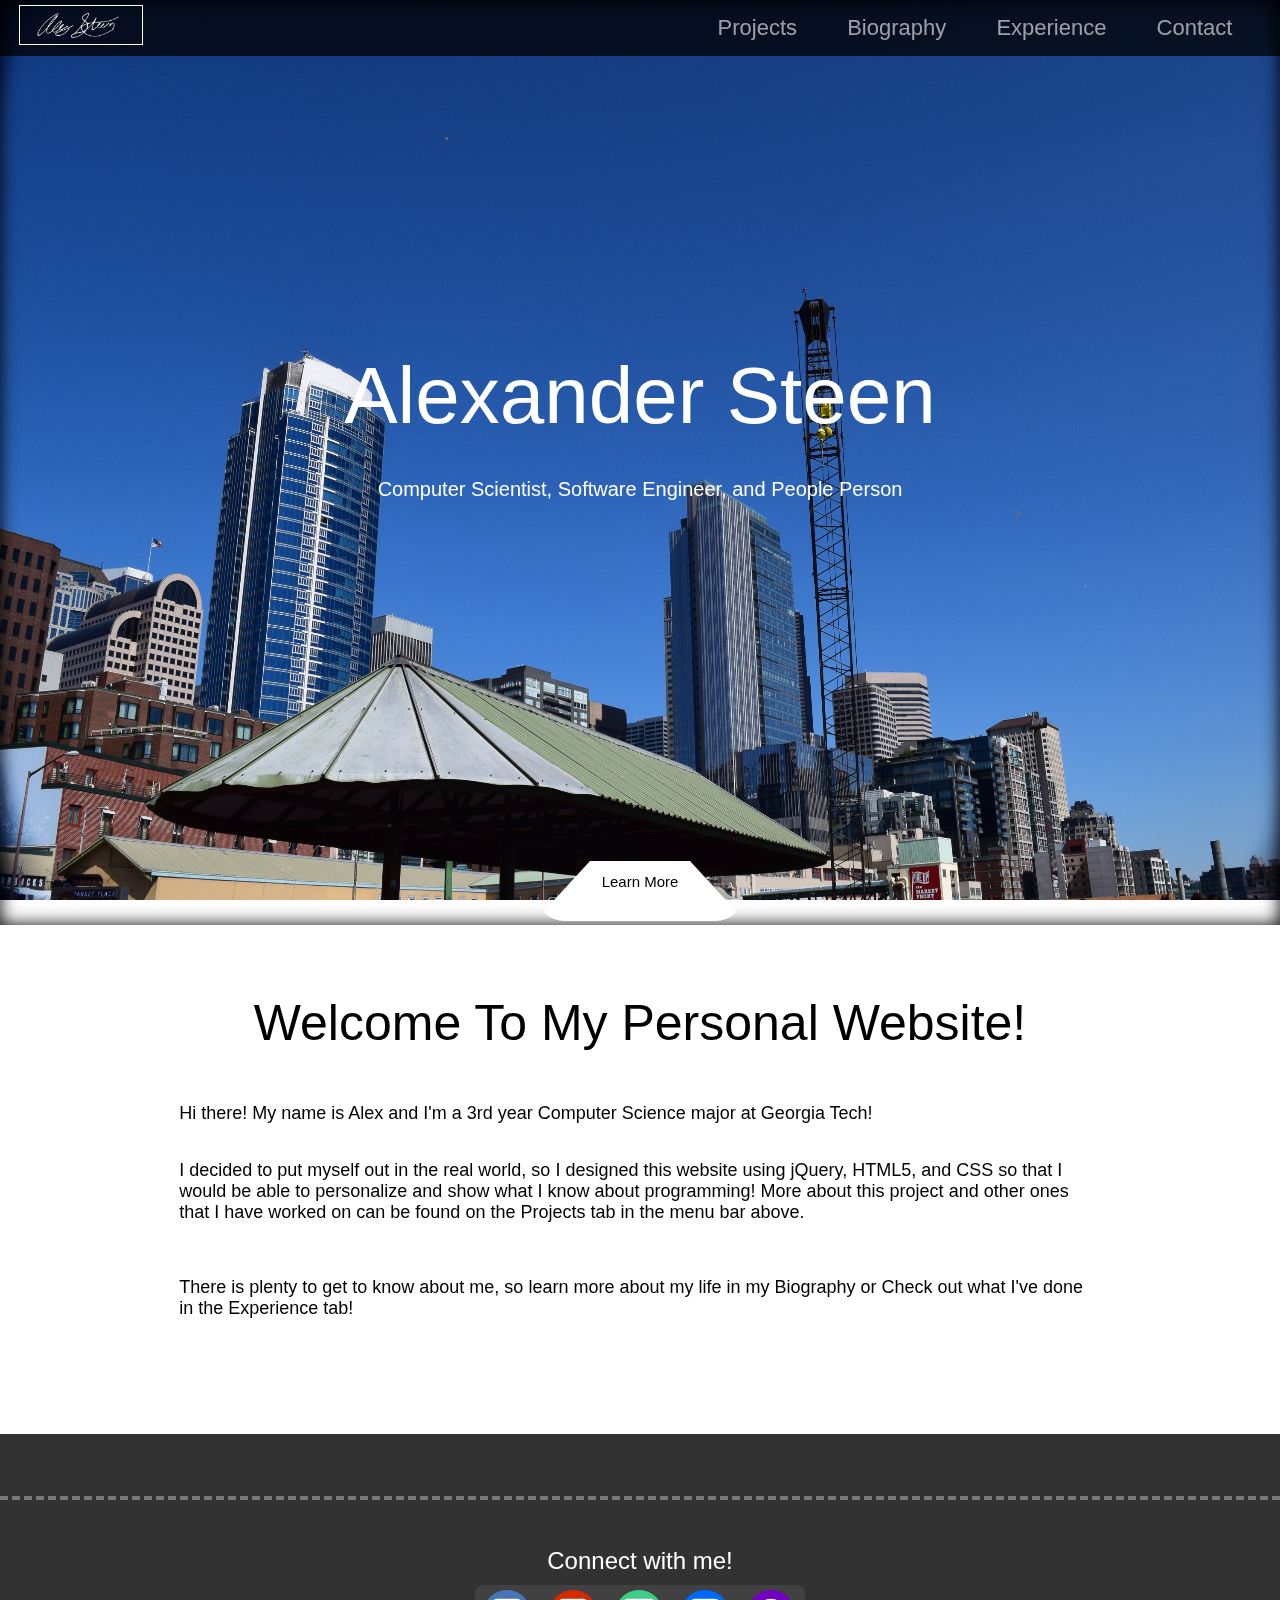
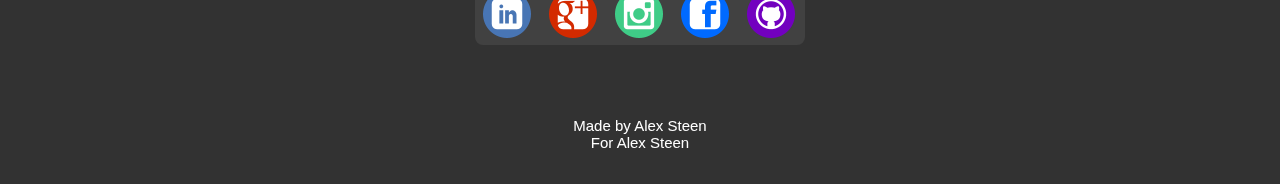
==== index.html @ 1cf5d2ce "Fixing stuff bc Github" ====
<!DOCTYPE html>
<html>
	<head>

		<title>Alex Steen | Home Page</title>
		
		<link rel="stylesheet" type="text/css" href="css/stylesheet.css"/>
		<link rel="stylesheet" type="text/css" href="css/homepage.css"/>
		<link rel="shortcut icon" type="image/x-icon" href="faveico.ico"/>
		
		<meta name="description" content="This is a personal showcase website for Alex Steen, a Computer Scientist from Georgia Tech.">
		<meta name="keywords" content="Alex, Steen, GT, Georgia, Tech, Computer, Science, Software">
		<meta name="author" content="Alex Steen">


		<link rel="shortcut icon" type="image/x-icon" href="faveico.ico"/>
		
		<meta name="description" content="This is a personal showcase website for Alex Steen, a Computer Scientist from Georgia Tech.">

		<meta name="keywords" content="Alex, Steen, GT, Georgia, Tech, Computer, Science, Software">

		<meta name="author" content="Alex Steen">

	</head>

	<body>
		<script type="text/javascript" src="jq/jquery.js"></script>
		<script type="text/javascript" src="jq/jquery.min.js"></script>

		<script type="text/javascript" src="jq/jquery-ui.js"></script>
		<script>document.body.className += 'fadeout';</script>
	<script type="text/javascript" src="jq/script.js"></script>
		<nav>
			<div id="mbar_bar"></div>
			<a href="https://alexpsteen.github.io/"><img class="signatureBLK" src="resources/Signature.png"/></a>
			<a href="https://alexpsteen.github.io/"><img class="signature" src="resources/signatureWhite.png"/></a>
			<ul class="mbarTabs">
				<a href="https://alexpsteen.github.io/project.html"><li class="mbar_li"> Projects </li></a>

				<a href="https://alexpsteen.github.io/bio.html"><li class="mbar_li">Biography</li></a>
				<a href="https://alexpsteen.github.io/experience.html"><li class="mbar_li">Experience</li></a>
				<a href="https://alexpsteen.github.io/contact.html"><li class="mbar_li"> Contact </li></a>
			</ul>
		</nav>

		<div class="bannerWrapper">
			<img id="bannerImage" src="resources/pages/skyscrapers.JPG" alt="picture of skyscrapers in seattle"/>
			<h1>Alexander Steen</h1>
			<br><br><h4>Computer Scientist, Software Engineer, and People Person</h4>
			<!-- <span class="scrollArrow"></span> -->

			<br><br><br><br><br><br><br><br><br><br><br><br><br><br><br><br><br><br><br><br>

			<a><div class="scrollTab">
				<p id="tabText">Learn More</p>
			</div></a>
		</div>


		<div class="paintRoller">	<!-- !!!!!!!!!!!!!!!!!!!!!!!!!!!!!!!!!! -->
			<br><br><br>					<!-- PUT ALL MAIN CONTENT INTO THIS DIV -->
			<h2>Welcome To My Personal Website!</h2>	<!-- !!!!!!!!!!!!!!!!!!!!!!!!!!!!!!!!!! -->
			<br><br>
			<p>Hi there! My name is Alex and I'm a 3rd year Computer Science major at Georgia Tech!</p><br><br>

			<p>I decided to put myself out in the real world, so I designed this website using jQuery, HTML5, and CSS so that I would be able to personalize and show what I know about programming! More about this project and other ones that I have worked on can be found on the Projects tab in the menu bar above.</p><br><br><br>

			<p style="padding-bottom: 40px">There is plenty to get to know about me, so learn more about my life in my Biography or Check out what I've done in the Experience tab!</p>

			<div id="footer">
				<br><br><br>
				<hr id="fooBar">
				<br><br>
				<h5>Connect with me!</h5>
				<div id="socialMediaBox">
					<div class="iconContainer">
						<a href="https://www.linkedin.com/in/alexpsteen" target="_blank">
							<img class="mediaIcons" src="resources/linkedin.png"></a>
					</div>
					<div class="iconContainer">
						<a href="https://plus.google.com/102680089637261129789" target="_blank">
							<img class="mediaIcons" src="resources/googleplus.png"></a>
					</div>
					<div class="iconContainer">
						<a href="https://www.instagram.com/alexpsteen/" target="_blank">
							<img class="mediaIcons" src="resources/instagram.png"></a>
					</div>
					<div class="iconContainer">
						<a href="https://www.facebook.com/alexpsteen" target="_blank">
							<img class="mediaIcons" src="resources/facebook.png"></a>
					</div>
					<div class="iconContainer">
						<a href="https://github.com/alexpsteen" target="_blank">
							<img class="mediaIcons" src="resources/github.png"></a>
					</div>
				</div>
				<br><br><br><br>
				<h6>Made by Alex Steen</h6>
				<h6>For Alex Steen</h6>
			</div>
		</div>

	</body>
</html>
---- css/stylesheet.css ----
@import url("bodystyle.css");


nav {
	position: fixed;
	top:0;
	z-index: 2;
}

#mbar_bar {
	height: 54px;
	width: 100%;
	background-color: #000000;;
	opacity: 0.75;
	z-index: 5;
	position: fixed;
	padding-bottom: 2px;
}

.signature {
	height: 30px;
	width: 87px;
	display: inline-block;
	z-index: 6;
	top: 0.5%;
	left: 1.5%;
	padding-left: 15px;
	padding-right: 20px;
	padding-top: 4px;
	padding-bottom: 4px;
	border-style: solid;
	border-width: 1px;
	border-color: #FFFFFF;
	position: fixed;
}

.signatureBLK {
	height: 30px;
	width: 87px;
	display: inline-block;
	z-index: 6;
	top: 0.5%;
	left: 1.5%;
	padding-left: 15px;
	padding-right: 20px;
	padding-top: 4px;
	padding-bottom: 4px;
	border-style: solid;
	border-width: 1px;
	border-color: #FFFFFF;
	position: fixed;
}

.mbarTabs {
	list-style-type: none;
	margin: 0;
	padding: 0;
	font-size: 22px;
	font-family: "Century Gothic", CenturyGothic, AppleGothic, sans-serif;
	color: #FFFFFF;
	position: fixed;
	z-index: 5;
	top: 1%;
	right: 2%;
}

.mbar_li {
	display: inline-block;
	color: #FFFFFF;
	padding-left: 20px;
	padding-right: 20px;
	padding-top: 4px;
	padding-bottom: 4px;
	opacity: 0.6;
	z-index:6;
	top: 0;
	right: 0;
	border: solid 2px transparent;
	cursor: pointer;
}

.mbar_li a {

}
---- css/homepage.css ----
html {
	background-color: white;
}

body {
	margin: 0;
	padding: 0;
	opacity: 1;
	transition: 2s opacity;
	-webkit-transition: 2s opacity;
	-moz-transition: 2s opacity;
	-o transition: 2s opacity;
}

body.fadeout {
	background-color: #FFFFFF;
	opacity: 0;
	transition: none;
}

h1 {
	font-family: "Century Gothic", CenturyGothic, AppleGothic, sans-serif;
	font-weight: 100;
	text-align: center;
	font-size: 80px;
	margin: 0;
	padding: 0;
	padding-top: 350px;
	cursor: default;
	color: #FFFFFF;
}

h2 {
	font-family: "Century Gothic", CenturyGothic, AppleGothic, sans-serif;
	text-align: center;
	font-weight: 300;
	font-size: 50px;
	margin: 15px;
	padding: 0;
}

h3 {
	font-family: "Century Gothic", CenturyGothic, AppleGothic, sans-serif;
	margin: 10px;
	font-size: 30px;
	font-weight: 400;
	padding: 0;
	padding-left: 200px;
}

h4 {
	font-family: "Century Gothic", CenturyGothic, AppleGothic, sans-serif;
	text-align: center;
	font-size: 20px;
	font-weight: 100;
	margin: 0;
	padding: 0;
	color: White;
}

h5 {
	font-family: "Century Gothic", CenturyGothic, AppleGothic, sans-serif;
	text-align: center;
	font-size: 24px;
	color: #FFFFFF;
	font-weight: 100;
	margin: 0;
	padding: 0;
	padding-bottom: 10px;
}

h6 {
	font-family: "Century Gothic", CenturyGothic, AppleGothic, sans-serif;
	text-align: center;
	font-size: 15px;
	color: #FFFFFF;
	font-weight: 100;
	margin: 0;
	padding: 0;
}

p {
	font-family: "Century Gothic", CenturyGothic, AppleGothic, sans-serif;
	text-align: left;
	font-size: 18px;
	font-weight: 100;
	margin: 0;
	margin-left: 14%;
	margin-right: 14%;
	padding: 0;
}

.mainContent {
	z-index: 2;
	margin:0;
	padding: 0;
}

/*.scrollArrow {
	margin-top: 140px;
	border-style: solid;
	border-width: 3em 3em 0 3em;
	border-color: #FFFFFF transparent transparent transparent;
	background-color: #000000;
}*/

.scrollTab {
	border-bottom: 60px solid White;
	border-left: 55px solid transparent;
	border-right: 55px solid transparent;
	height: 0;
	width: 100px;
	border-radius: 100px;
	border-top-right-radius: 100px;
	margin: auto;
	padding: 0;
	cursor: pointer;
	text-align: center;
	color: White;
	font-family: "Century Gothic", CenturyGothic, AppleGothic, sans-serif;
}

#tabText {
	padding: 0px;
	margin: 0;
	padding-top: 12px;
	text-align: center;
	color: Black;
	font-size: 15px;
}

.paintRoller {
	overflow: hidden;
	width: 100%;
	background-color: #FFFFFF;
	position: absolute;
	margin: 0;
	padding: 0;
}

#bannerImage {
	height: 100%;
	width: 100%;
	position: fixed;
	z-index: -1;
	background-size: cover;
	background-image: url(resources/CULC_BW.jpg);
	user-select: none;
	-webkit-user-select: none;
	-moz-user-select: none;
}
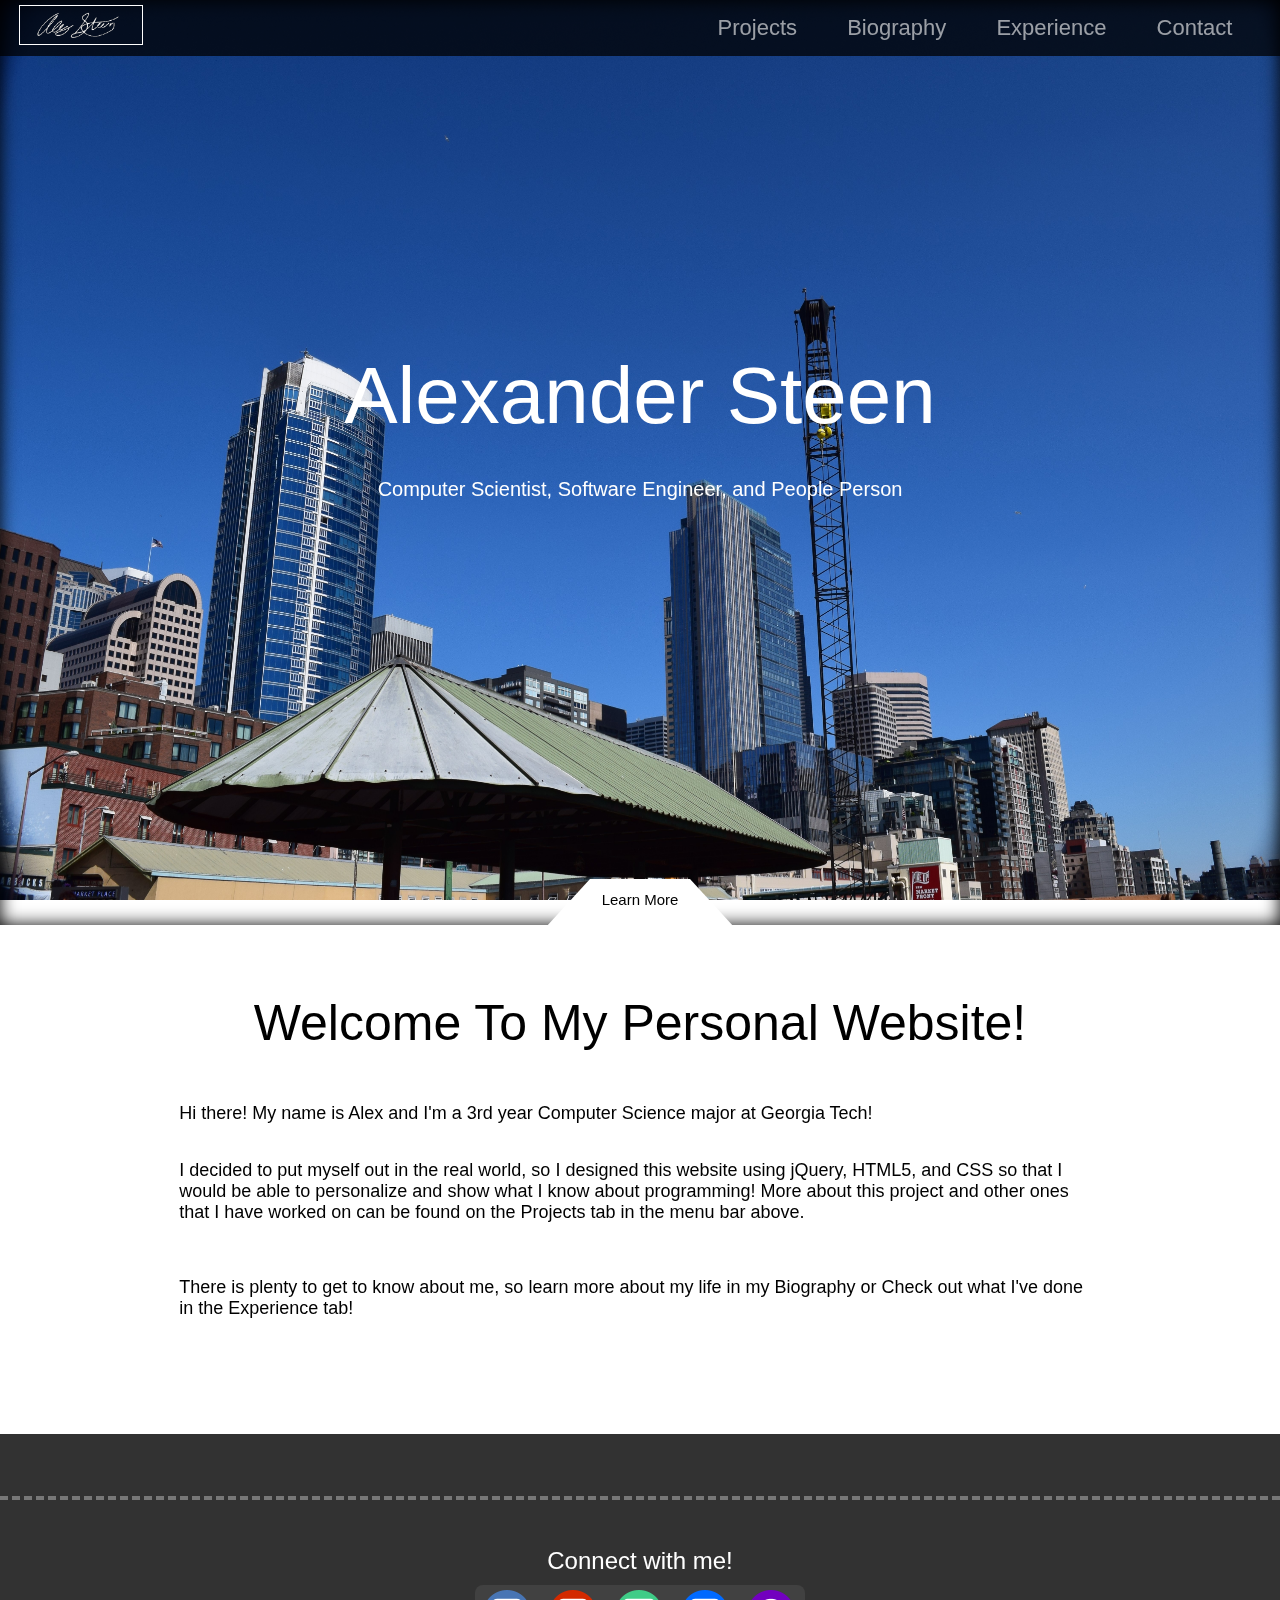
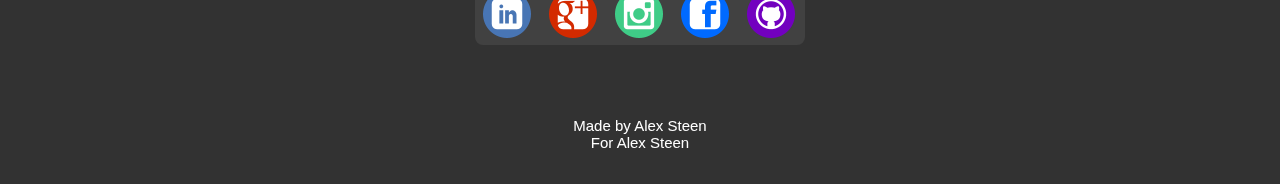
==== commit e9f173ba: "Update tabs" ====
--- a/index.html
+++ b/index.html
@@ -30,6 +30,7 @@
 		<script type="text/javascript" src="jq/jquery-ui.js"></script>
 		<script>document.body.className += 'fadeout';</script>
 	<script type="text/javascript" src="jq/script.js"></script>
+
 		<nav>
 			<div id="mbar_bar"></div>
 			<a href="https://alexpsteen.github.io/"><img class="signatureBLK" src="resources/Signature.png"/></a>
@@ -45,11 +46,12 @@
 
 		<div class="bannerWrapper">
 			<img id="bannerImage" src="resources/pages/skyscrapers.JPG" alt="picture of skyscrapers in seattle"/>
+
 			<h1>Alexander Steen</h1>
 			<br><br><h4>Computer Scientist, Software Engineer, and People Person</h4>
 			<!-- <span class="scrollArrow"></span> -->
 
-			<br><br><br><br><br><br><br><br><br><br><br><br><br><br><br><br><br><br><br><br>
+			<br><br><br><br><br><br><br><br><br><br><br><br><br><br><br><br><br><br><br><br><br>
 
 			<a><div class="scrollTab">
 				<p id="tabText">Learn More</p>
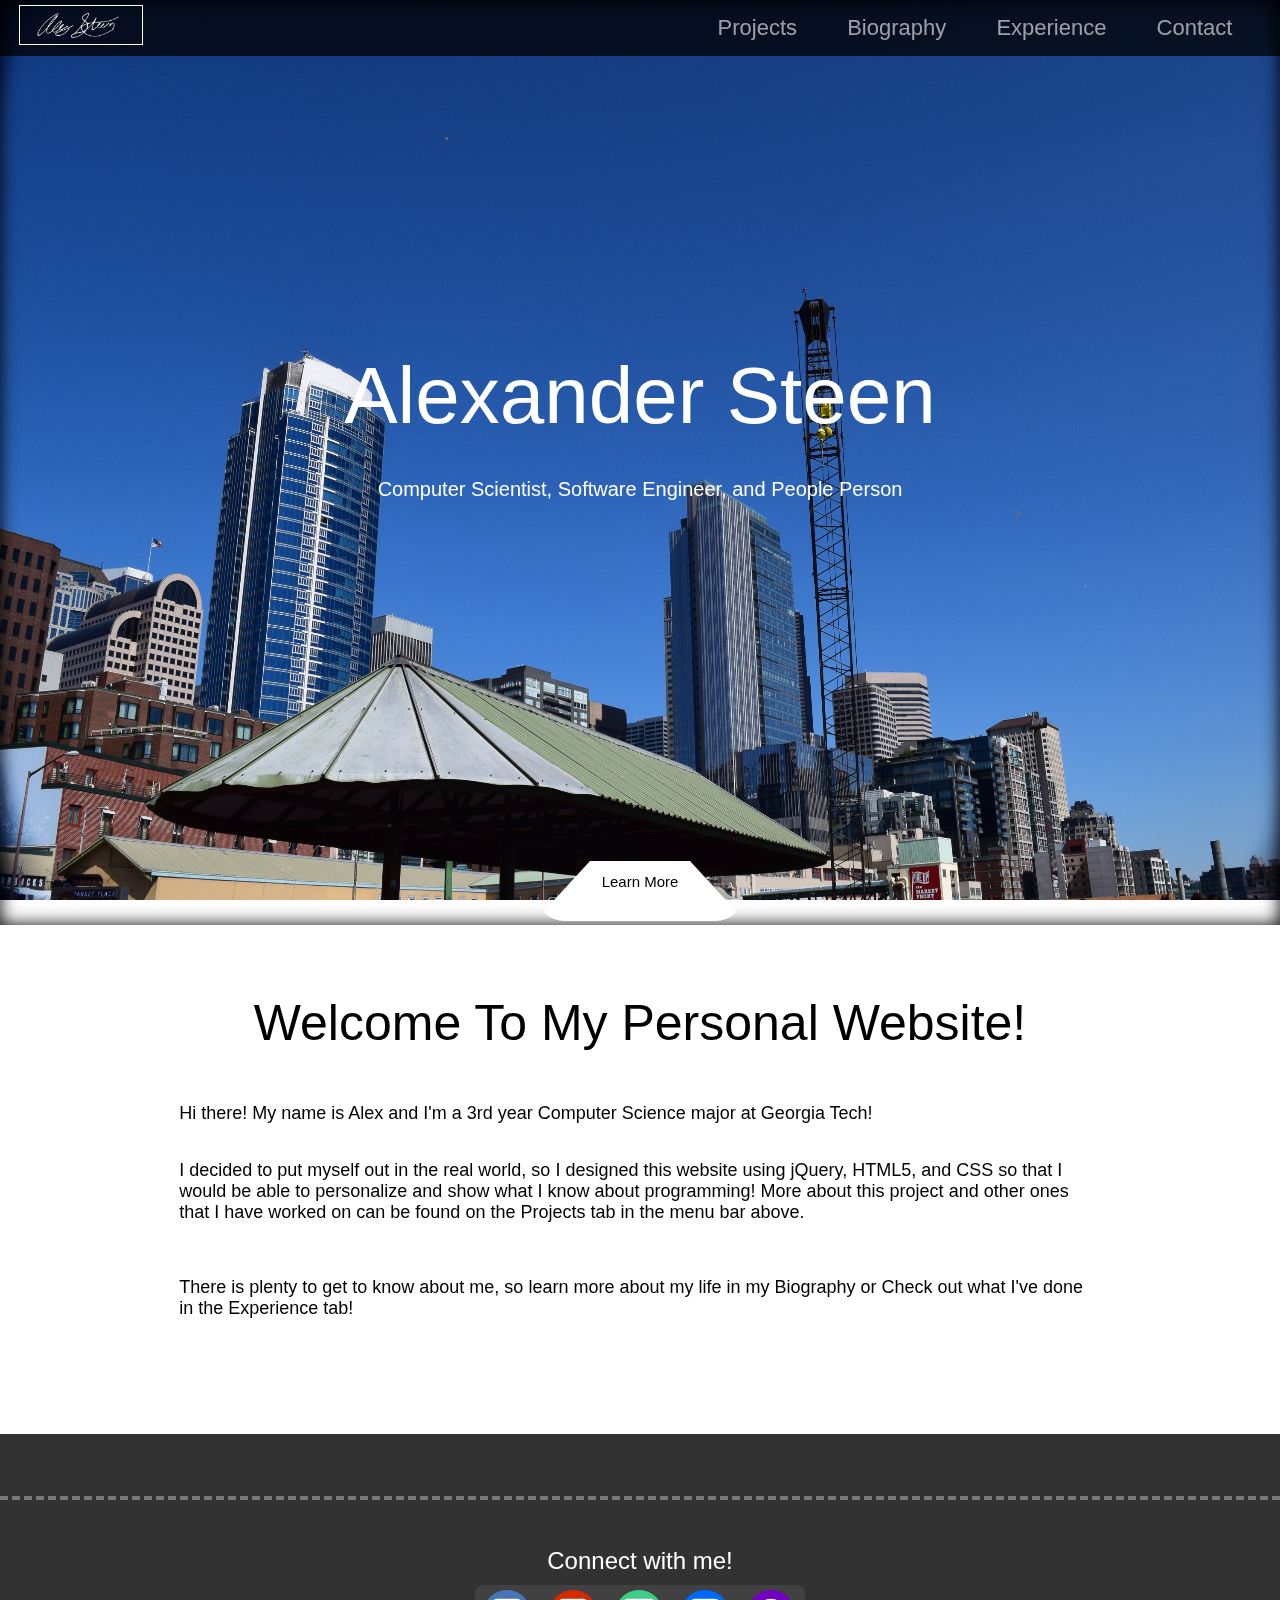
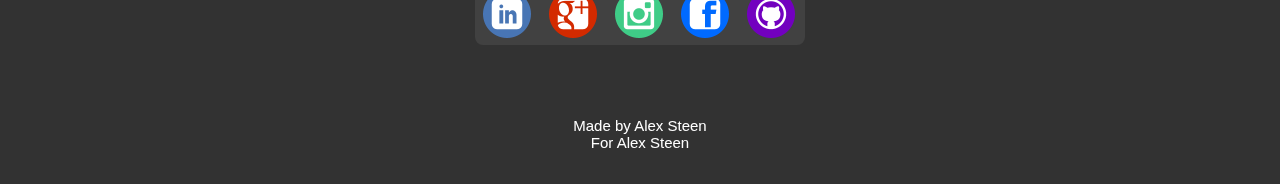
==== commit d99a63f1: "Fix Everthing" ====
--- a/index.html
+++ b/index.html
@@ -51,7 +51,7 @@
 			<br><br><h4>Computer Scientist, Software Engineer, and People Person</h4>
 			<!-- <span class="scrollArrow"></span> -->
 
-			<br><br><br><br><br><br><br><br><br><br><br><br><br><br><br><br><br><br><br><br><br>
+			<br><br><br><br><br><br><br><br><br><br><br><br><br><br><br><br><br><br><br><br>
 
 			<a><div class="scrollTab">
 				<p id="tabText">Learn More</p>
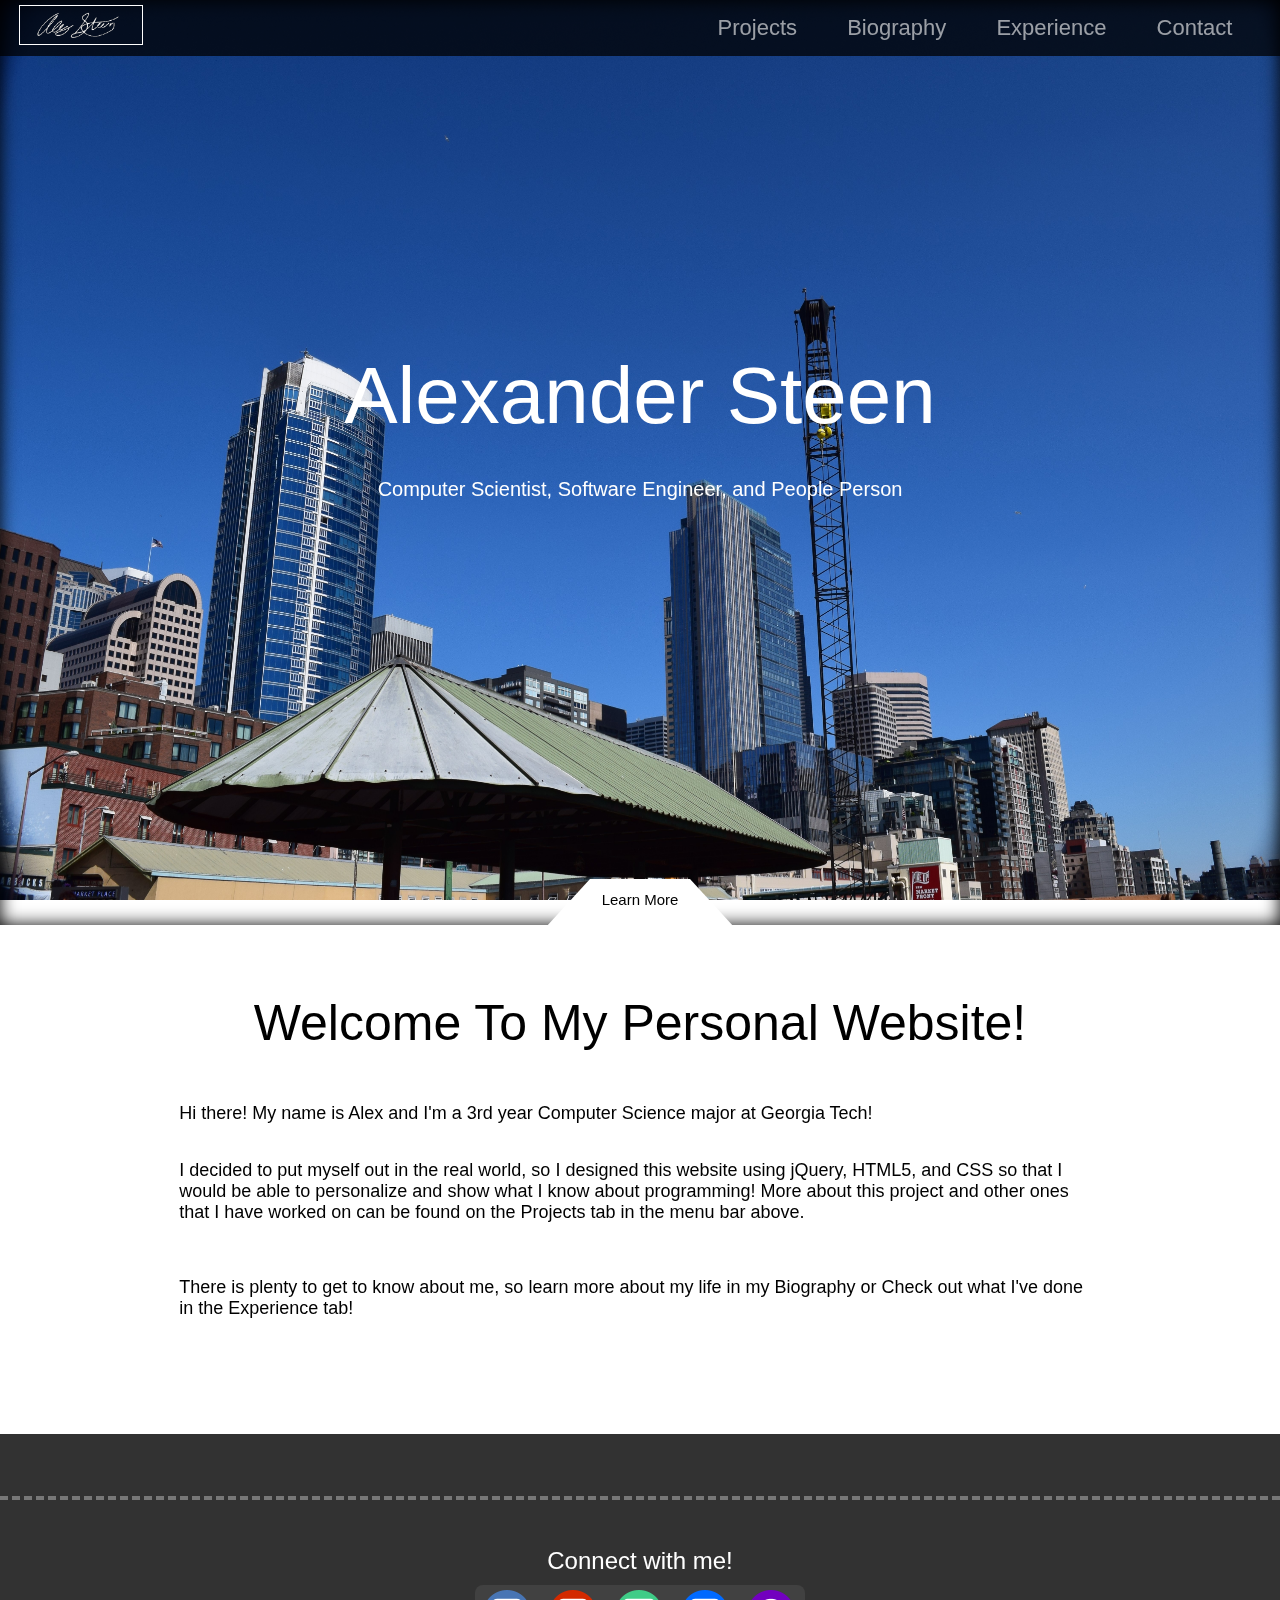
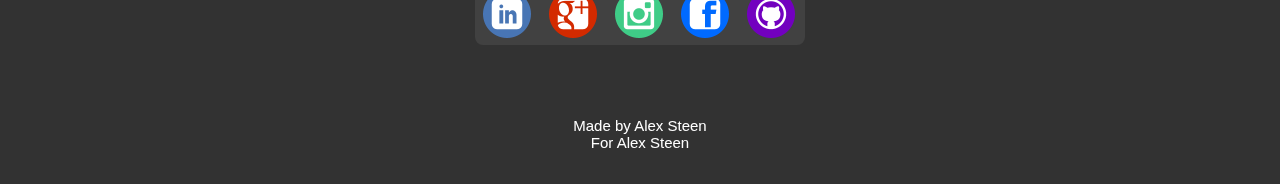
==== commit 1b4501ff: "Update index.html" ====
--- a/index.html
+++ b/index.html
@@ -51,7 +51,7 @@
 			<br><br><h4>Computer Scientist, Software Engineer, and People Person</h4>
 			<!-- <span class="scrollArrow"></span> -->
 
-			<br><br><br><br><br><br><br><br><br><br><br><br><br><br><br><br><br><br><br><br>
+			<br><br><br><br><br><br><br><br><br><br><br><br><br><br><br><br><br><br><br><br><br>
 
 			<a><div class="scrollTab">
 				<p id="tabText">Learn More</p>
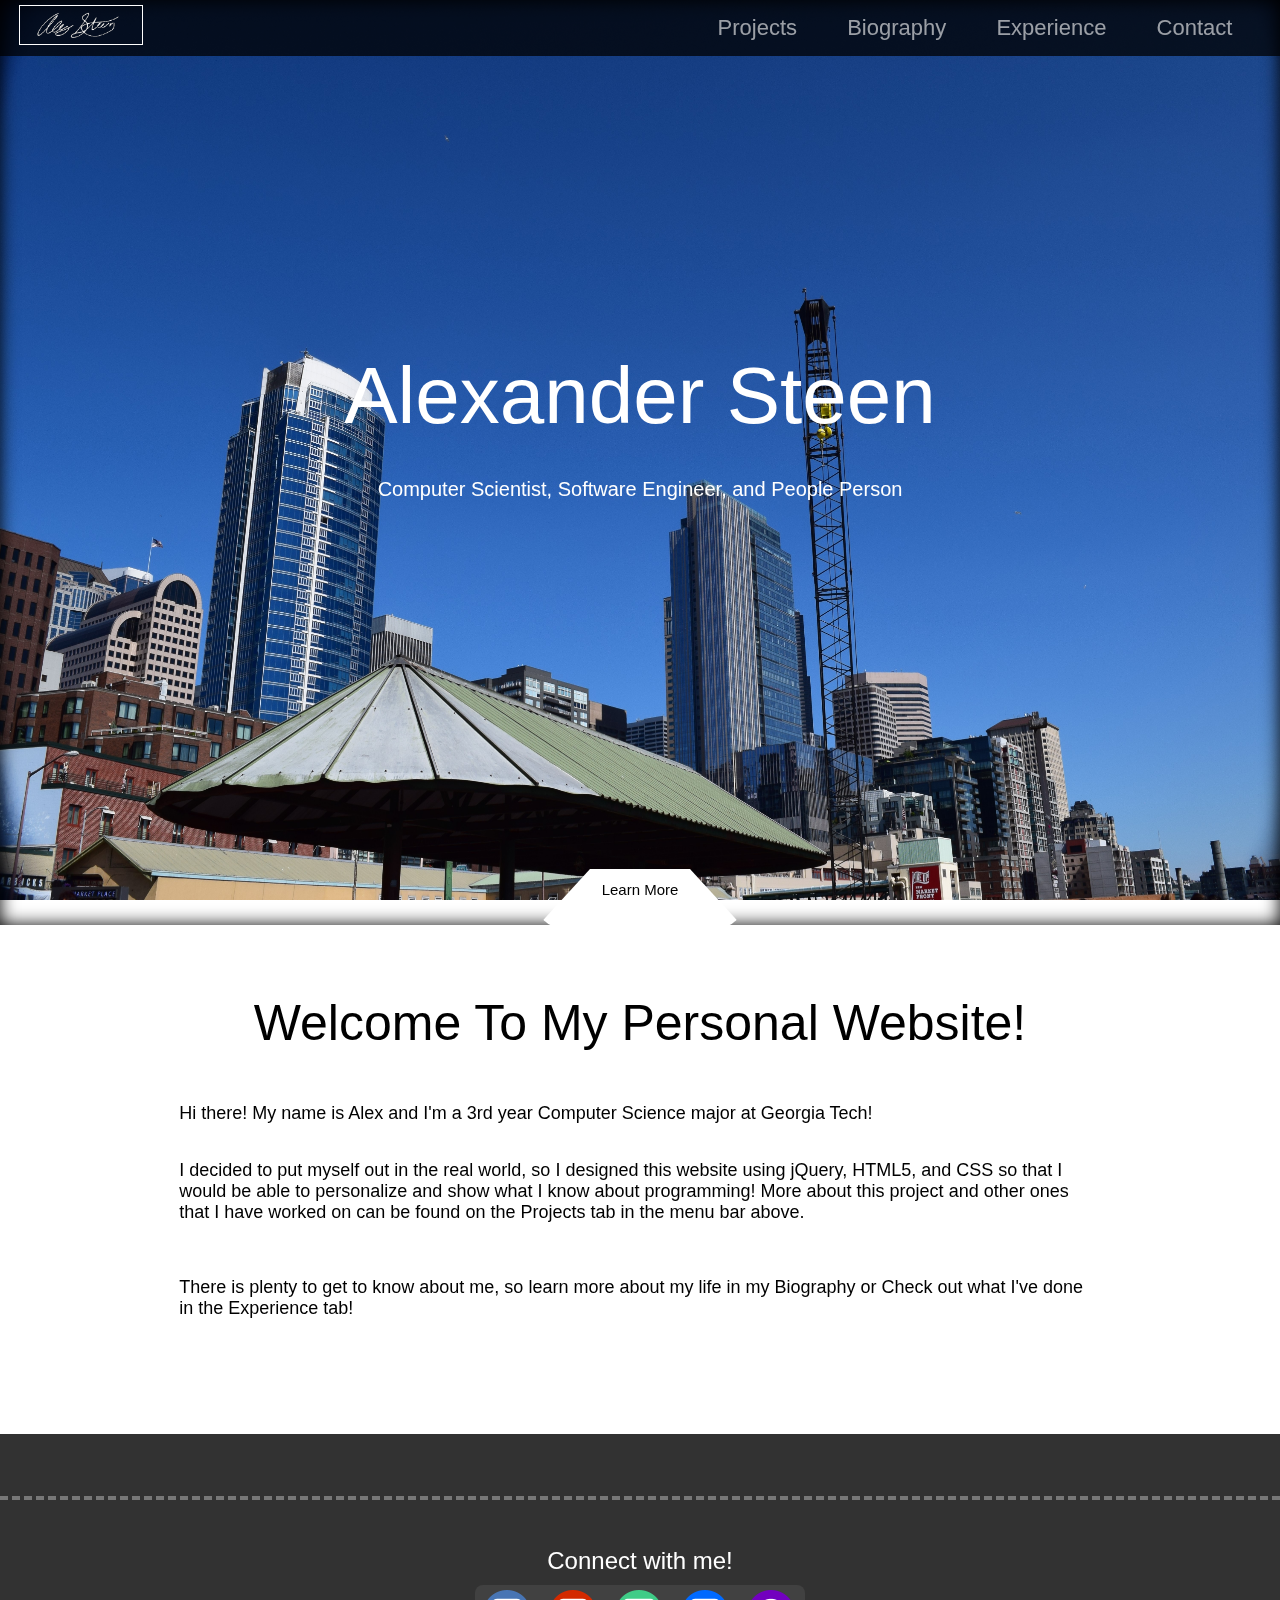
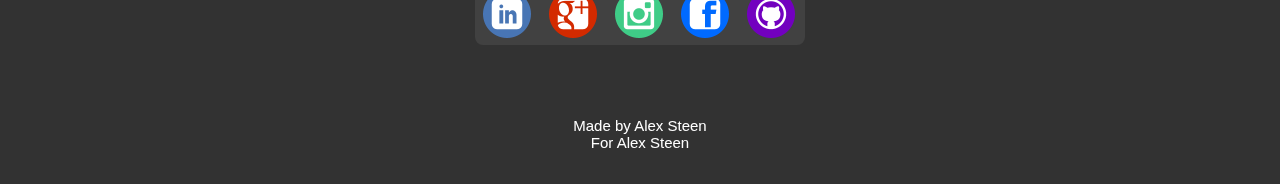
==== commit b31101cd: "Cleaning up & info" ====
--- a/index.html
+++ b/index.html
@@ -51,8 +51,6 @@
 			<br><br><h4>Computer Scientist, Software Engineer, and People Person</h4>
 			<!-- <span class="scrollArrow"></span> -->
 
-			<br><br><br><br><br><br><br><br><br><br><br><br><br><br><br><br><br><br><br><br><br>
-
 			<a><div class="scrollTab">
 				<p id="tabText">Learn More</p>
 			</div></a>
--- a/css/homepage.css
+++ b/css/homepage.css
@@ -115,6 +115,7 @@
 	margin: auto;
 	padding: 0;
 	cursor: pointer;
+	margin-top: 368px;
 	text-align: center;
 	color: White;
 	font-family: "Century Gothic", CenturyGothic, AppleGothic, sans-serif;
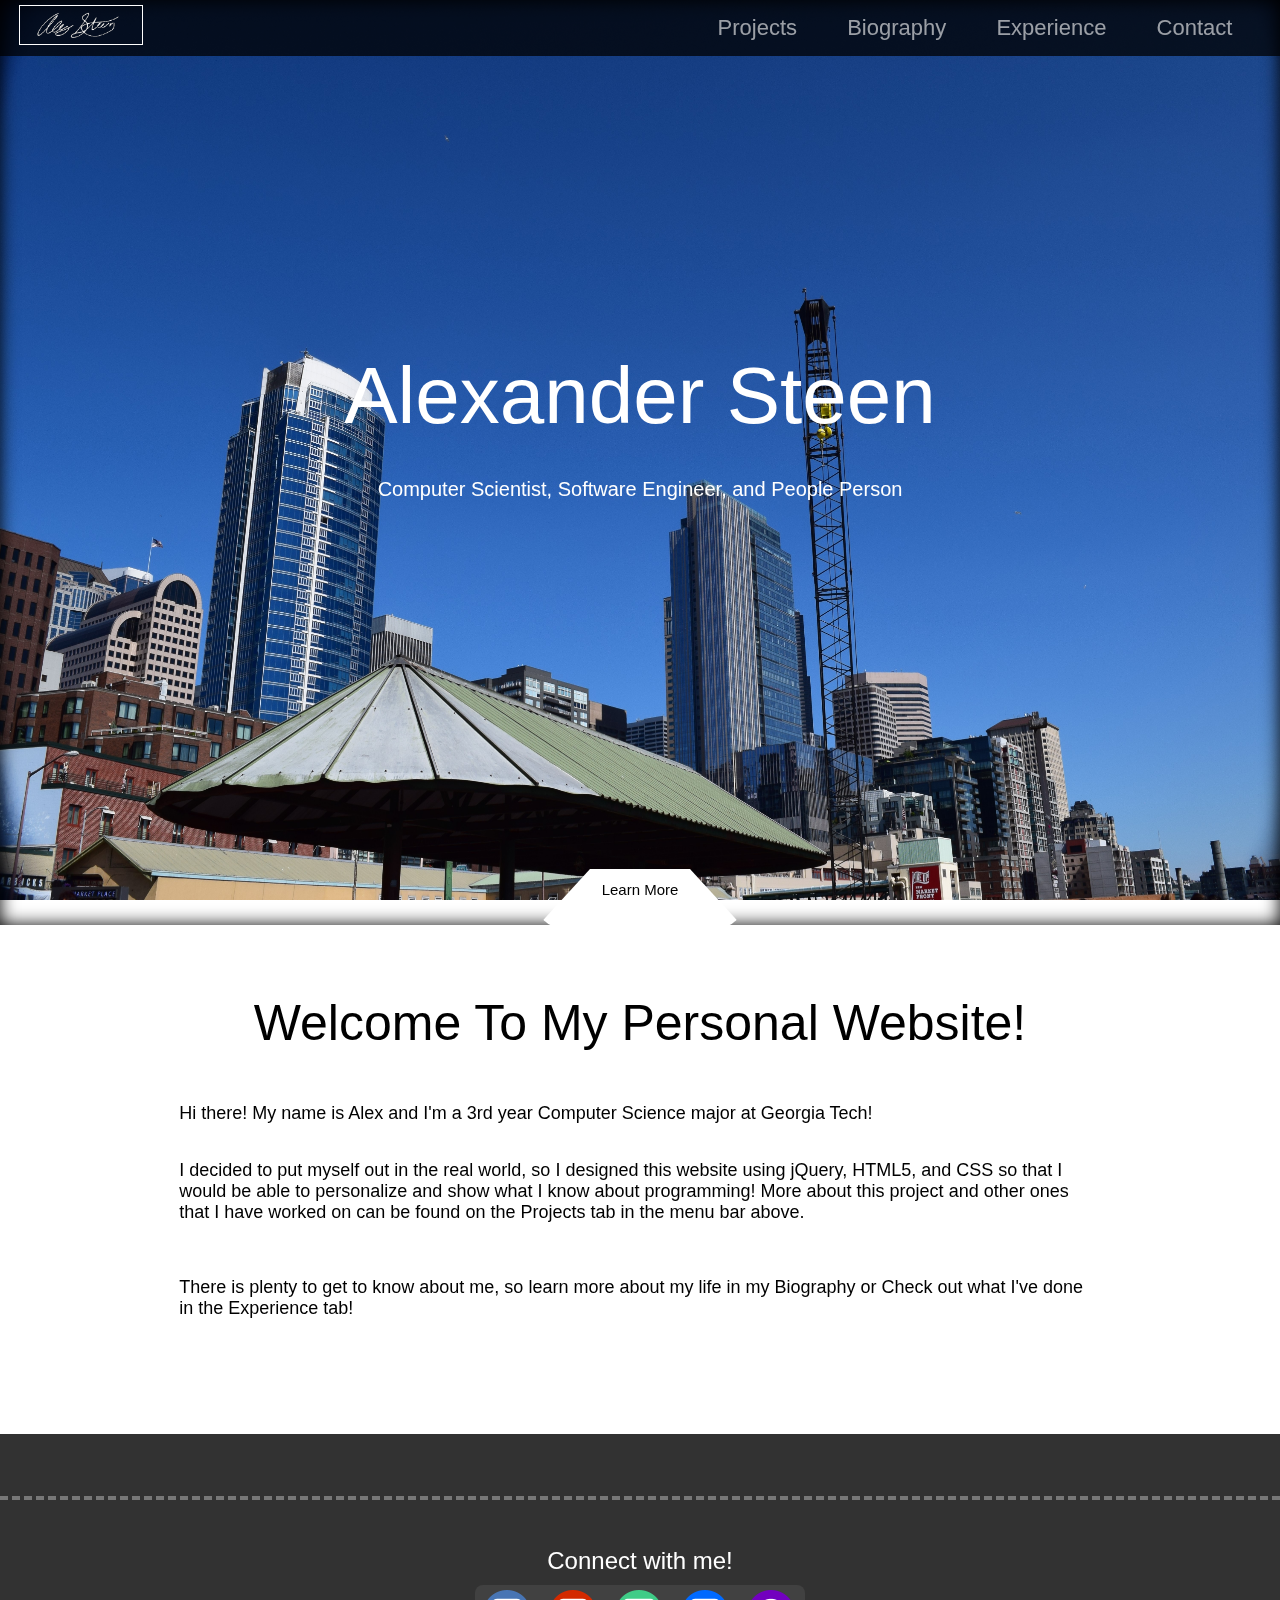
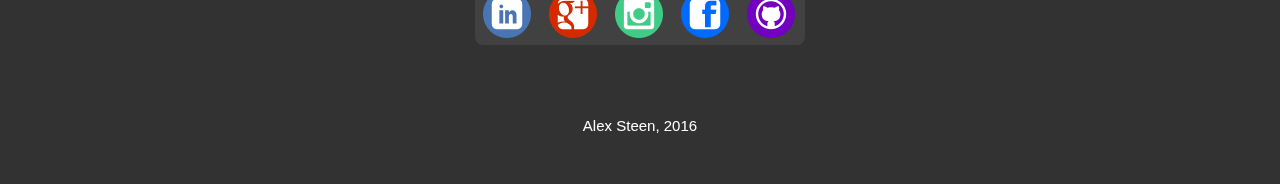
==== commit 004382ed: "Finished the template of the Projects page; also changed the footer note" ====
--- a/index.html
+++ b/index.html
@@ -95,8 +95,7 @@
 					</div>
 				</div>
 				<br><br><br><br>
-				<h6>Made by Alex Steen</h6>
-				<h6>For Alex Steen</h6>
+				<h6>Alex Steen, 2016</h6>
 			</div>
 		</div>
 
--- a/css/stylesheet.css
+++ b/css/stylesheet.css
@@ -1,5 +1,4 @@
 @import url("bodystyle.css");
-
 
 nav {
 	position: fixed;
@@ -81,4 +80,4 @@
 
 .mbar_li a {
 
-}+}
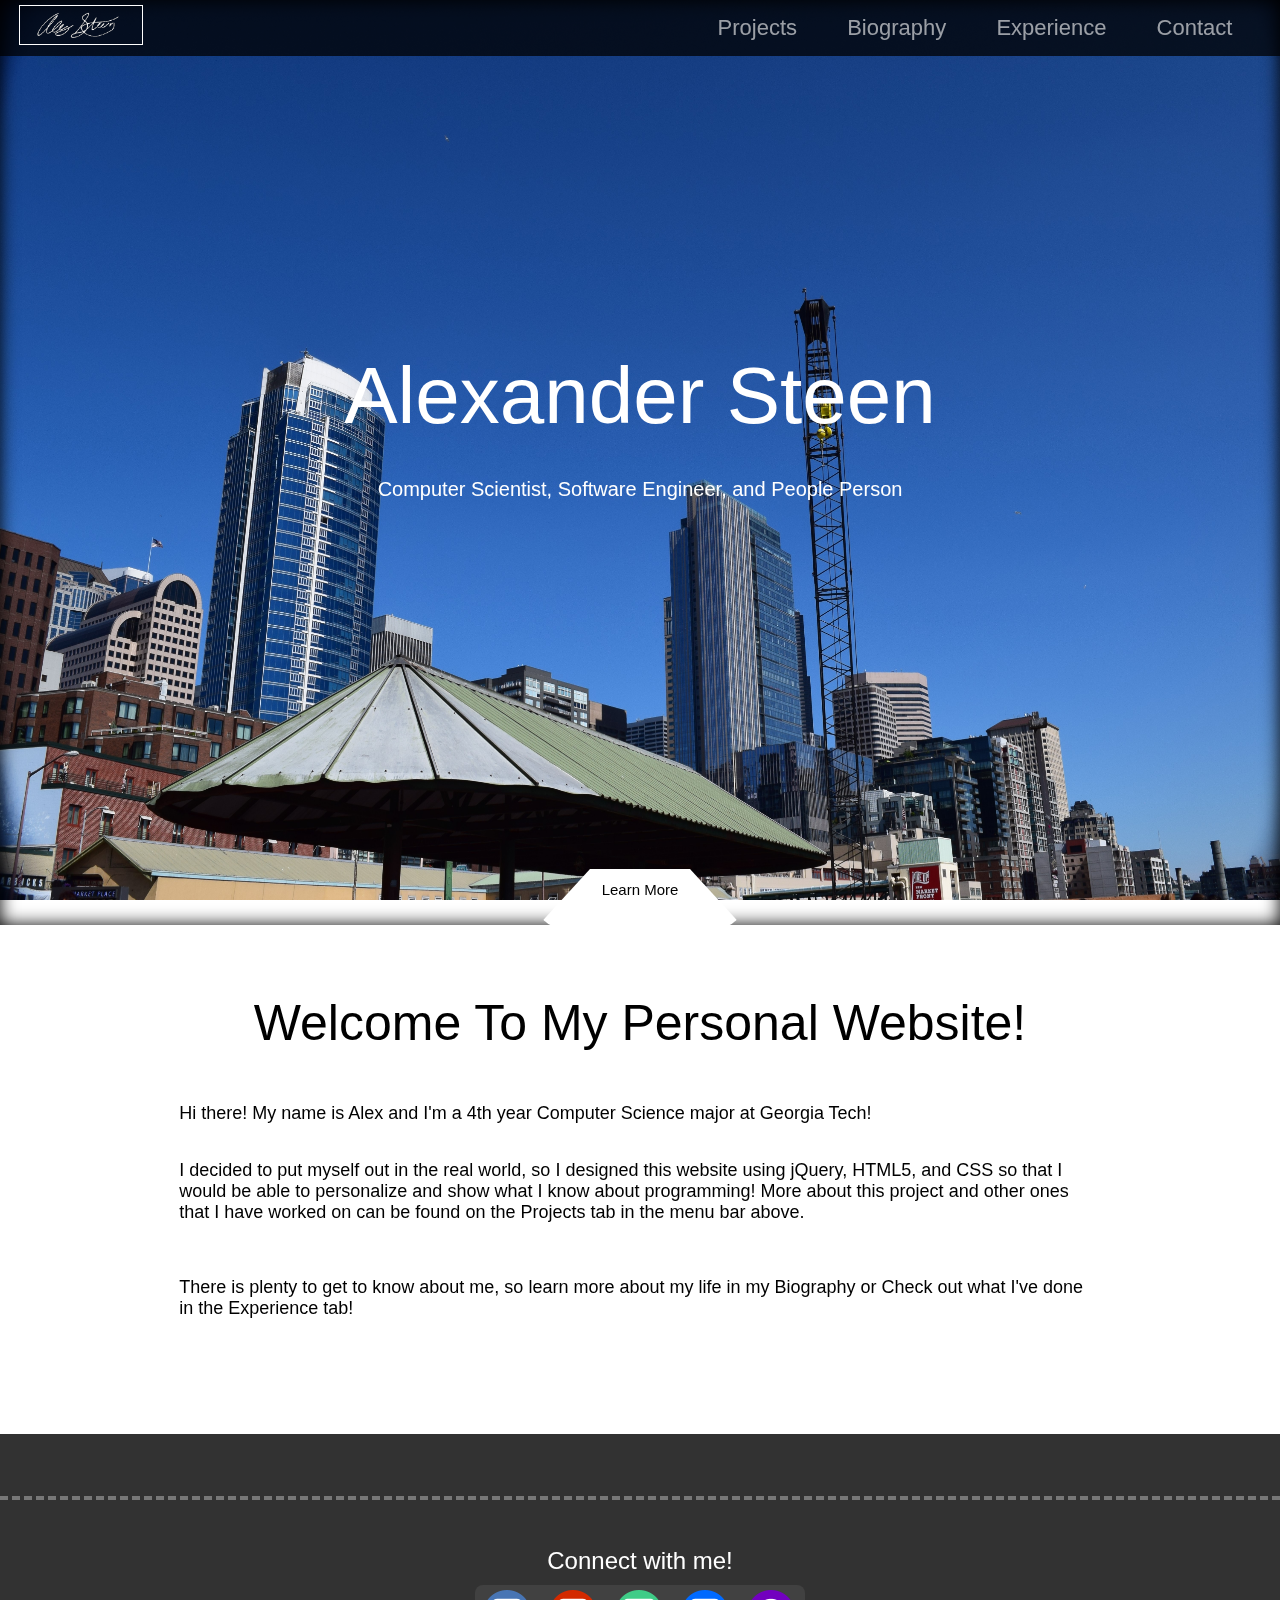
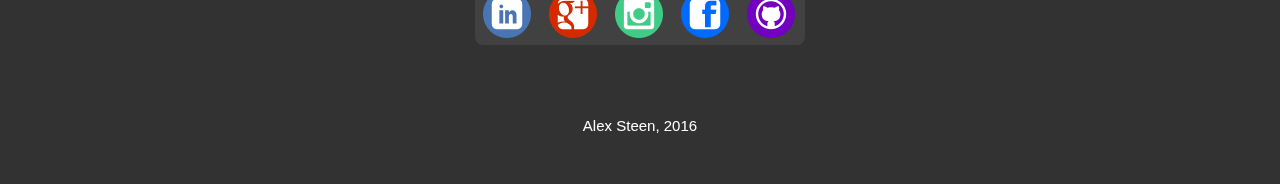
==== commit 867ed8b9: "updated all pages to senrior year" ====
--- a/index.html
+++ b/index.html
@@ -61,7 +61,7 @@
 			<br><br><br>					<!-- PUT ALL MAIN CONTENT INTO THIS DIV -->
 			<h2>Welcome To My Personal Website!</h2>	<!-- !!!!!!!!!!!!!!!!!!!!!!!!!!!!!!!!!! -->
 			<br><br>
-			<p>Hi there! My name is Alex and I'm a 3rd year Computer Science major at Georgia Tech!</p><br><br>
+			<p>Hi there! My name is Alex and I'm a 4th year Computer Science major at Georgia Tech!</p><br><br>
 
 			<p>I decided to put myself out in the real world, so I designed this website using jQuery, HTML5, and CSS so that I would be able to personalize and show what I know about programming! More about this project and other ones that I have worked on can be found on the Projects tab in the menu bar above.</p><br><br><br>
 
